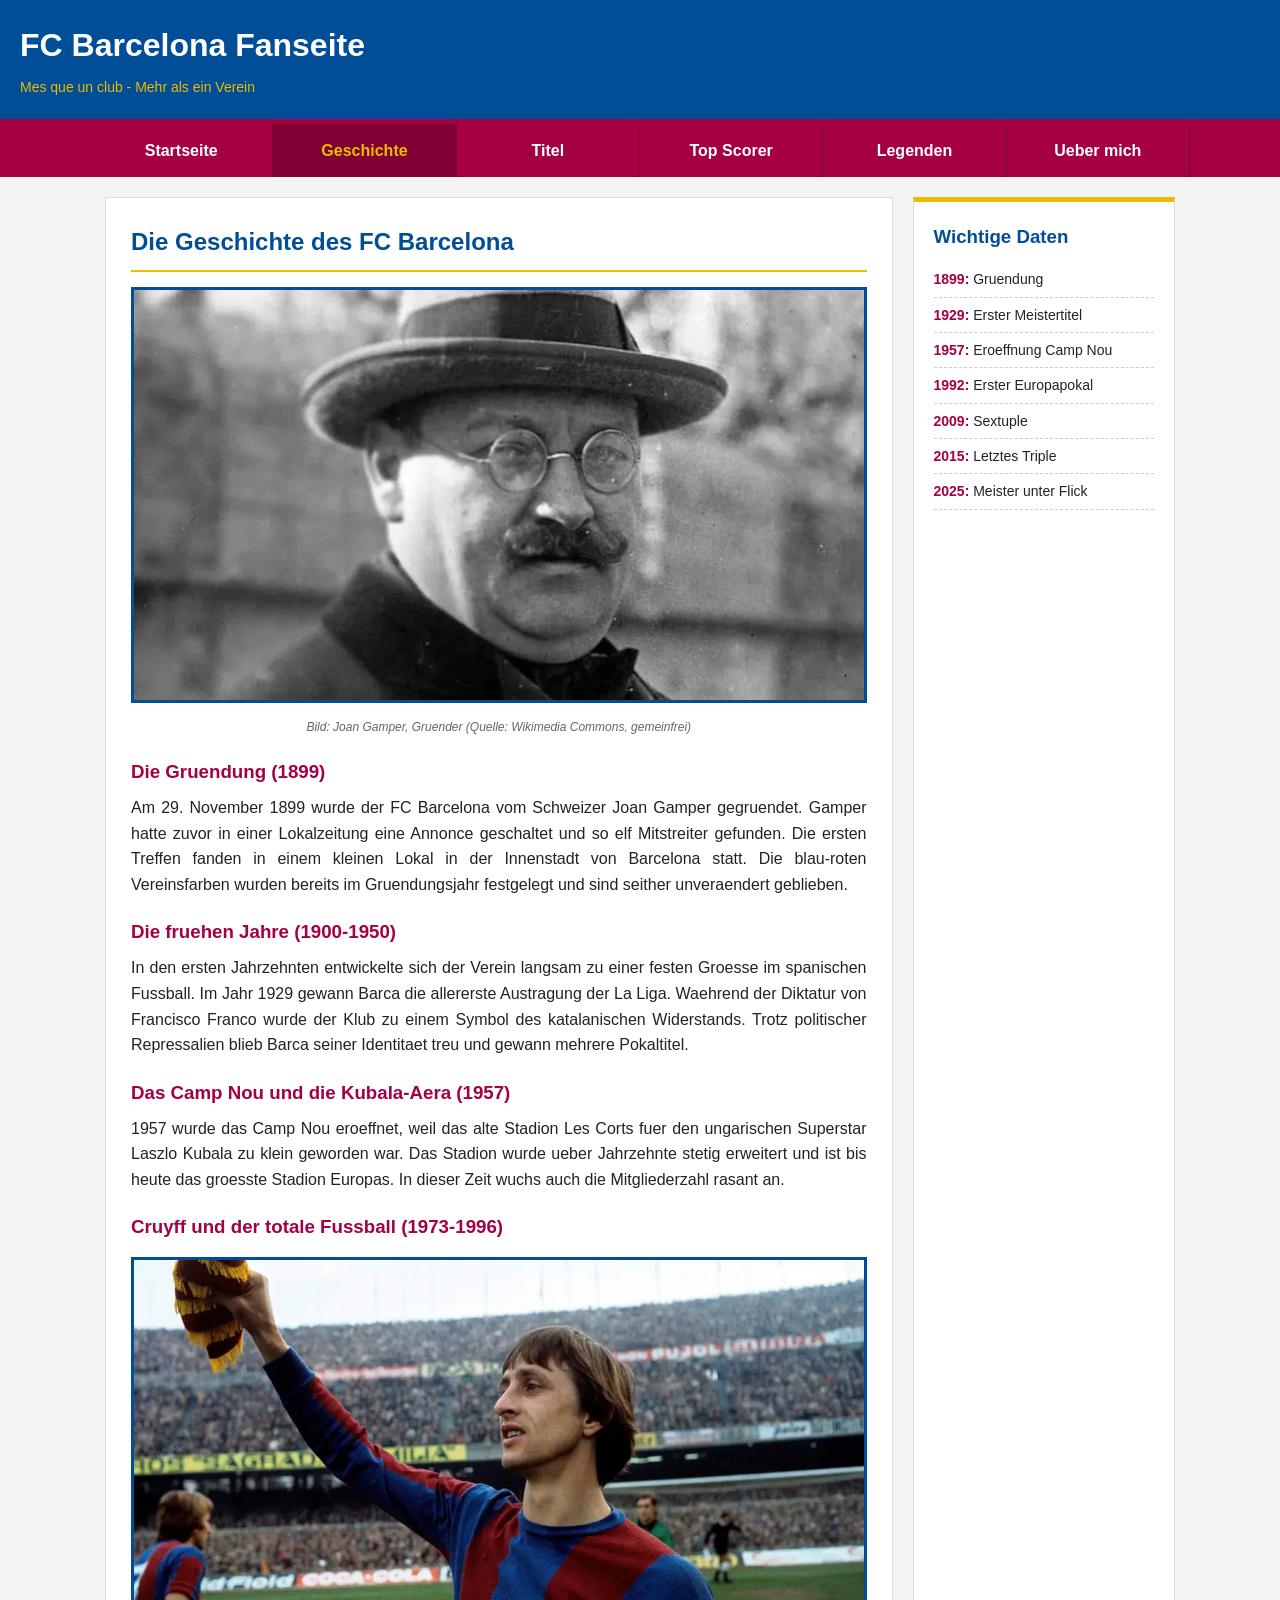
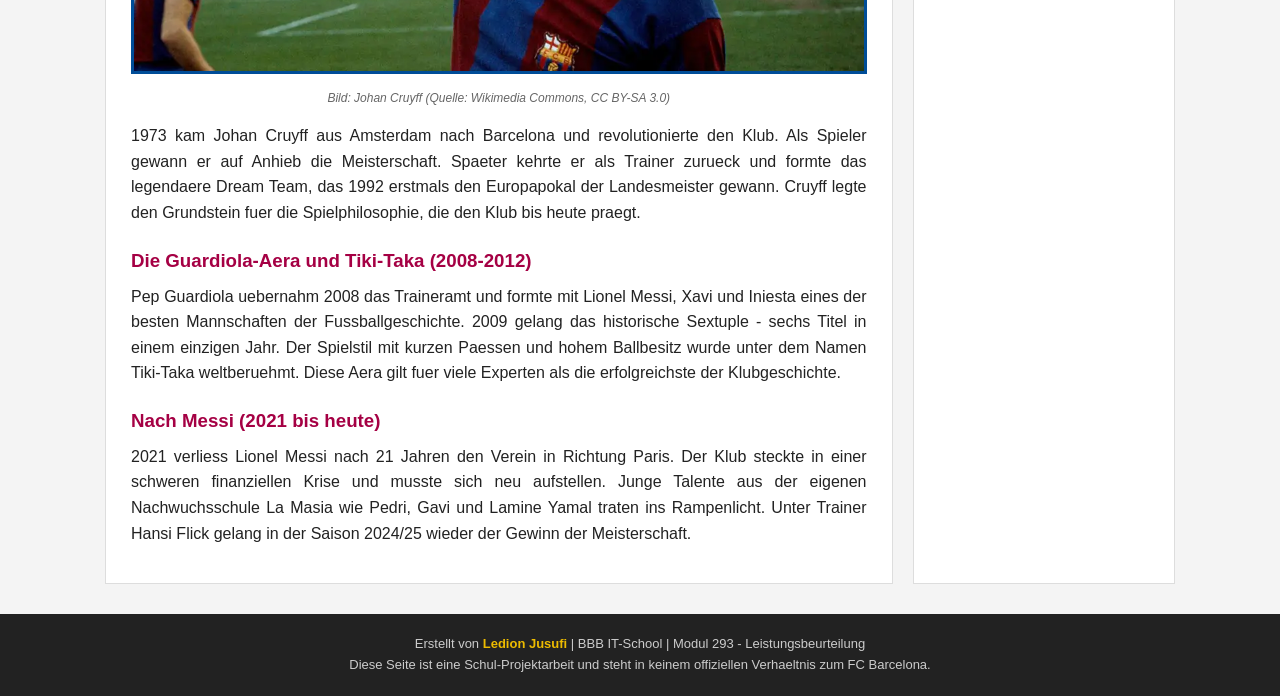
==== geschichte.html @ 13047d41 "Add files via upload" ====
<!DOCTYPE html>
<html lang="de">
<head>
    <meta charset="UTF-8">
    <meta name="viewport" content="width=device-width, initial-scale=1.0">
    <meta name="description" content="Die Geschichte des FC Barcelona von der Gruendung 1899 bis heute - die wichtigsten Stationen und Trainer.">
    <meta name="keywords" content="FC Barcelona Geschichte, Gruendung, Joan Gamper, Cruyff, Guardiola, Tiki-Taka">
    <meta name="author" content="Ledion Jusufi">
    <title>FC Barcelona - Geschichte</title>
    <link rel="stylesheet" href="style.css">
</head>
<body>

<!-- Kopfbereich mit dem Seitentitel -->
<header>
    <h1>FC Barcelona Fanseite</h1>
    <p>Mes que un club - Mehr als ein Verein</p>
</header>

<!-- Menue: hier kann man auf alle Seiten klicken -->
<nav>
    <ul>
        <li><a href="index.html">Startseite</a></li>
        <li><a href="geschichte.html" class="aktiv">Geschichte</a></li>
        <li><a href="titel.html">Titel</a></li>
        <li><a href="topscorer.html">Top Scorer</a></li>
        <li><a href="legenden.html">Legenden</a></li>
        <li><a href="ueber-mich.html">Ueber mich</a></li>
    </ul>
</nav>

<div class="container">
    <main>
        <h2>Die Geschichte des FC Barcelona</h2>
        <img src="img/joan-gamper.jpg" alt="Joan Gamper, der Schweizer Gruender des FC Barcelona">
        <p class="bildquelle">Bild: Joan Gamper, Gruender (Quelle: Wikimedia Commons, gemeinfrei)</p>

        <h3>Die Gruendung (1899)</h3>
        <p>Am 29. November 1899 wurde der FC Barcelona vom Schweizer Joan Gamper gegruendet. Gamper hatte zuvor in einer Lokalzeitung eine Annonce geschaltet und so elf Mitstreiter gefunden. Die ersten Treffen fanden in einem kleinen Lokal in der Innenstadt von Barcelona statt. Die blau-roten Vereinsfarben wurden bereits im Gruendungsjahr festgelegt und sind seither unveraendert geblieben.</p>

        <h3>Die fruehen Jahre (1900-1950)</h3>
        <p>In den ersten Jahrzehnten entwickelte sich der Verein langsam zu einer festen Groesse im spanischen Fussball. Im Jahr 1929 gewann Barca die allererste Austragung der La Liga. Waehrend der Diktatur von Francisco Franco wurde der Klub zu einem Symbol des katalanischen Widerstands. Trotz politischer Repressalien blieb Barca seiner Identitaet treu und gewann mehrere Pokaltitel.</p>

        <h3>Das Camp Nou und die Kubala-Aera (1957)</h3>
        <p>1957 wurde das Camp Nou eroeffnet, weil das alte Stadion Les Corts fuer den ungarischen Superstar Laszlo Kubala zu klein geworden war. Das Stadion wurde ueber Jahrzehnte stetig erweitert und ist bis heute das groesste Stadion Europas. In dieser Zeit wuchs auch die Mitgliederzahl rasant an.</p>

        <h3>Cruyff und der totale Fussball (1973-1996)</h3>
        <img src="img/cruyff.jpg" alt="Johan Cruyff im Barcelona Trikot waehrend eines Spiels">
        <p class="bildquelle">Bild: Johan Cruyff (Quelle: Wikimedia Commons, CC BY-SA 3.0)</p>
        <p>1973 kam Johan Cruyff aus Amsterdam nach Barcelona und revolutionierte den Klub. Als Spieler gewann er auf Anhieb die Meisterschaft. Spaeter kehrte er als Trainer zurueck und formte das legendaere Dream Team, das 1992 erstmals den Europapokal der Landesmeister gewann. Cruyff legte den Grundstein fuer die Spielphilosophie, die den Klub bis heute praegt.</p>

        <h3>Die Guardiola-Aera und Tiki-Taka (2008-2012)</h3>
        <p>Pep Guardiola uebernahm 2008 das Traineramt und formte mit Lionel Messi, Xavi und Iniesta eines der besten Mannschaften der Fussballgeschichte. 2009 gelang das historische Sextuple - sechs Titel in einem einzigen Jahr. Der Spielstil mit kurzen Paessen und hohem Ballbesitz wurde unter dem Namen Tiki-Taka weltberuehmt. Diese Aera gilt fuer viele Experten als die erfolgreichste der Klubgeschichte.</p>

        <h3>Nach Messi (2021 bis heute)</h3>
        <p>2021 verliess Lionel Messi nach 21 Jahren den Verein in Richtung Paris. Der Klub steckte in einer schweren finanziellen Krise und musste sich neu aufstellen. Junge Talente aus der eigenen Nachwuchsschule La Masia wie Pedri, Gavi und Lamine Yamal traten ins Rampenlicht. Unter Trainer Hansi Flick gelang in der Saison 2024/25 wieder der Gewinn der Meisterschaft.</p>
    </main>

    <aside>
        <h3>Wichtige Daten</h3>
        <ul>
            <li><strong>1899:</strong> Gruendung</li>
            <li><strong>1929:</strong> Erster Meistertitel</li>
            <li><strong>1957:</strong> Eroeffnung Camp Nou</li>
            <li><strong>1992:</strong> Erster Europapokal</li>
            <li><strong>2009:</strong> Sextuple</li>
            <li><strong>2015:</strong> Letztes Triple</li>
            <li><strong>2025:</strong> Meister unter Flick</li>
        </ul>
    </aside>
</div>

<!-- Fussbereich mit meinem Namen -->
<footer>
    <p>Erstellt von <span class="autor">Ledion Jusufi</span> | BBB IT-School | Modul 293 - Leistungsbeurteilung</p>
    <p>Diese Seite ist eine Schul-Projektarbeit und steht in keinem offiziellen Verhaeltnis zum FC Barcelona.</p>
</footer>

</body>
</html>
---- style.css ----
/* CSS fuer meine FC Barcelona Webseite */
/* Modul 293 - Ledion Jusufi */


/* allgemeine Sachen fuer die ganze Seite */
* {
    margin: 0;
    padding: 0;
    box-sizing: border-box;
}

body {
    font-family: Arial, sans-serif;
    background-color: #f4f4f4;
    color: #222222;
    line-height: 1.6;
}


/* Kopfbereich oben (Header) */
header {
    background-color: #004D98;
    color: white;
    padding: 20px;
    border-bottom: 5px solid #A50044;
}

header h1 {
    font-size: 32px;
    margin-bottom: 5px;
}

header p {
    color: #EDBB00;
    font-size: 14px;
}


/* Menue / Navigation */
nav {
    background-color: #A50044;
}

nav ul {
    list-style: none;
    display: flex;
    flex-wrap: wrap;
    max-width: 1100px;
    margin: 0 auto;
}

nav li {
    flex: 1;
    text-align: center;
}

nav a {
    display: block;
    color: white;
    text-decoration: none;
    font-weight: bold;
    padding: 14px 10px;
    border-right: 1px solid #800033;
}

/* wenn man mit der Maus drueber geht */
nav a:hover {
    background-color: #800033;
    color: #EDBB00;
}

/* die Seite auf der man gerade ist wird markiert */
nav a.aktiv {
    background-color: #800033;
    color: #EDBB00;
}


/* der mittlere Teil: links der Text, rechts die Infos */
.container {
    max-width: 1100px;
    margin: 20px auto;
    padding: 0 15px;
    display: grid;
    grid-template-columns: 3fr 1fr;
    gap: 20px;
}

main {
    background-color: white;
    padding: 25px;
    border: 1px solid #dddddd;
}

main h2 {
    color: #004D98;
    border-bottom: 2px solid #EDBB00;
    padding-bottom: 8px;
    margin-bottom: 15px;
}

main h3 {
    color: #A50044;
    margin-top: 20px;
    margin-bottom: 8px;
}

main p {
    margin-bottom: 12px;
    text-align: justify;
}

main img {
    max-width: 100%;
    height: auto;
    display: block;
    margin: 15px auto;
    border: 3px solid #004D98;
}

/* kleiner Text unter dem Bild (Bildquelle) */
.bildquelle {
    text-align: center;
    font-size: 12px;
    color: #666666;
    font-style: italic;
    margin-bottom: 15px;
}


/* Infobereich auf der rechten Seite */
aside {
    background-color: white;
    padding: 20px;
    border: 1px solid #dddddd;
    border-top: 5px solid #EDBB00;
}

aside h3 {
    color: #004D98;
    margin-bottom: 10px;
}

aside ul {
    list-style: none;
}

aside li {
    padding: 6px 0;
    border-bottom: 1px dashed #cccccc;
    font-size: 14px;
}

aside strong {
    color: #A50044;
}


/* Tabellen (Titel-Seite und Top Scorer) */
table {
    width: 100%;
    border-collapse: collapse;
    margin: 15px 0;
    font-size: 14px;
}

th {
    background-color: #004D98;
    color: white;
    text-align: left;
    padding: 10px;
}

td {
    padding: 8px 10px;
    border-bottom: 1px solid #dddddd;
}

/* jede zweite Zeile etwas grauer damit man es besser lesen kann */
tr:nth-child(even) {
    background-color: #f9f9f9;
}


/* die Willkommens-Box auf der Startseite */
.hero {
    background-color: #004D98;
    color: white;
    text-align: center;
    padding: 40px 25px;
    margin-bottom: 20px;
}

.hero h2 {
    color: #EDBB00;
    border: none;
    font-size: 28px;
    margin-bottom: 10px;
}

.hero p {
    text-align: center;
}


/* die Kaestchen mit den Titeln auf der Titel-Seite */
.titel-grid {
    display: grid;
    grid-template-columns: 1fr 1fr 1fr;
    gap: 15px;
    margin: 20px 0;
}

.titel-box {
    background-color: #004D98;
    color: white;
    text-align: center;
    padding: 20px 10px;
    border-bottom: 4px solid #EDBB00;
}

.titel-box .anzahl {
    display: block;
    font-size: 36px;
    font-weight: bold;
    color: #EDBB00;
}

.titel-box .name {
    font-size: 13px;
}


/* Fussbereich ganz unten */
footer {
    background-color: #222222;
    color: #cccccc;
    text-align: center;
    padding: 20px;
    margin-top: 30px;
    font-size: 13px;
}

.autor {
    color: #EDBB00;
    font-weight: bold;
}


/* Damit die Seite auch auf dem Handy gut aussieht */
@media (max-width: 768px) {
    header h1 {
        font-size: 24px;
    }

    /* Menue wird untereinander statt nebeneinander */
    nav ul {
        flex-direction: column;
    }

    /* Text und Infobereich untereinander statt nebeneinander */
    .container {
        grid-template-columns: 1fr;
    }

    /* nur noch 2 Titel-Kaestchen nebeneinander */
    .titel-grid {
        grid-template-columns: 1fr 1fr;
    }

    .hero h2 {
        font-size: 22px;
    }
}
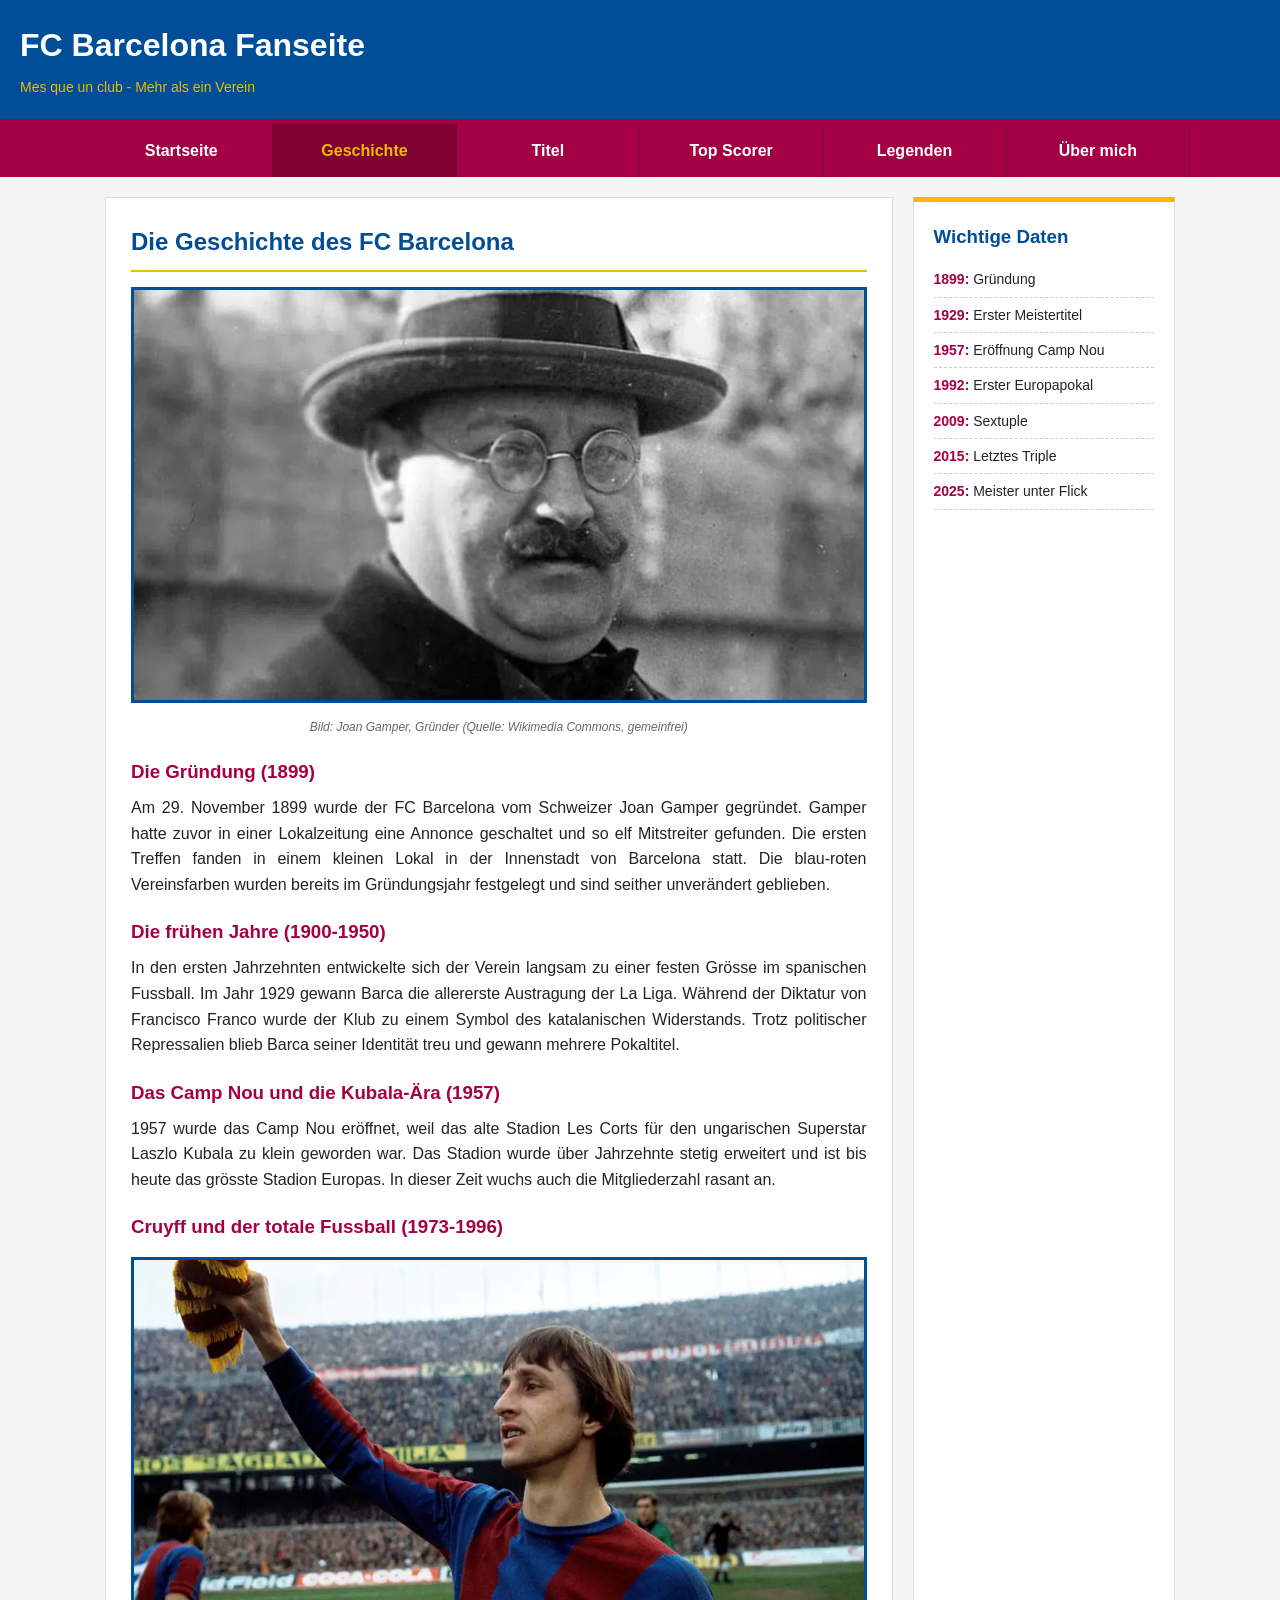
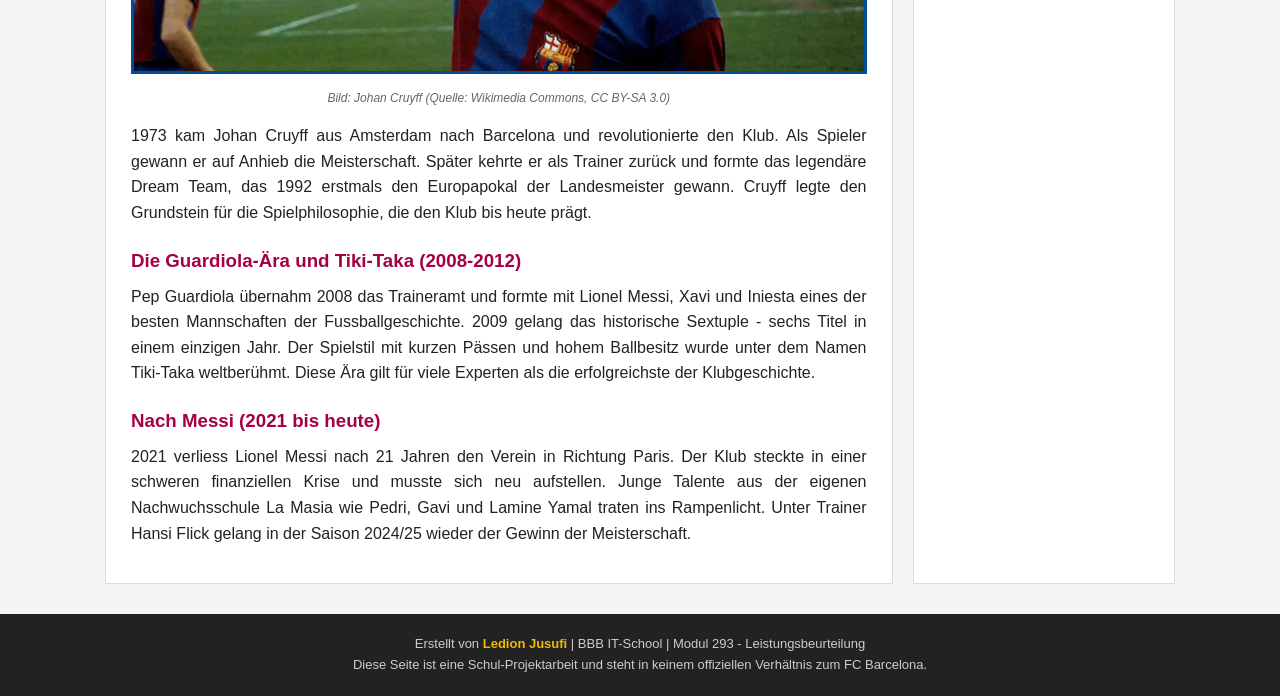
==== commit 18b441c0: "Add files via upload" ====
--- a/geschichte.html
+++ b/geschichte.html
@@ -1,80 +1,80 @@
-<!DOCTYPE html>
-<html lang="de">
-<head>
-    <meta charset="UTF-8">
-    <meta name="viewport" content="width=device-width, initial-scale=1.0">
-    <meta name="description" content="Die Geschichte des FC Barcelona von der Gruendung 1899 bis heute - die wichtigsten Stationen und Trainer.">
-    <meta name="keywords" content="FC Barcelona Geschichte, Gruendung, Joan Gamper, Cruyff, Guardiola, Tiki-Taka">
-    <meta name="author" content="Ledion Jusufi">
-    <title>FC Barcelona - Geschichte</title>
-    <link rel="stylesheet" href="style.css">
-</head>
-<body>
-
-<!-- Kopfbereich mit dem Seitentitel -->
-<header>
-    <h1>FC Barcelona Fanseite</h1>
-    <p>Mes que un club - Mehr als ein Verein</p>
-</header>
-
-<!-- Menue: hier kann man auf alle Seiten klicken -->
-<nav>
-    <ul>
-        <li><a href="index.html">Startseite</a></li>
-        <li><a href="geschichte.html" class="aktiv">Geschichte</a></li>
-        <li><a href="titel.html">Titel</a></li>
-        <li><a href="topscorer.html">Top Scorer</a></li>
-        <li><a href="legenden.html">Legenden</a></li>
-        <li><a href="ueber-mich.html">Ueber mich</a></li>
-    </ul>
-</nav>
-
-<div class="container">
-    <main>
-        <h2>Die Geschichte des FC Barcelona</h2>
-        <img src="img/joan-gamper.jpg" alt="Joan Gamper, der Schweizer Gruender des FC Barcelona">
-        <p class="bildquelle">Bild: Joan Gamper, Gruender (Quelle: Wikimedia Commons, gemeinfrei)</p>
-
-        <h3>Die Gruendung (1899)</h3>
-        <p>Am 29. November 1899 wurde der FC Barcelona vom Schweizer Joan Gamper gegruendet. Gamper hatte zuvor in einer Lokalzeitung eine Annonce geschaltet und so elf Mitstreiter gefunden. Die ersten Treffen fanden in einem kleinen Lokal in der Innenstadt von Barcelona statt. Die blau-roten Vereinsfarben wurden bereits im Gruendungsjahr festgelegt und sind seither unveraendert geblieben.</p>
-
-        <h3>Die fruehen Jahre (1900-1950)</h3>
-        <p>In den ersten Jahrzehnten entwickelte sich der Verein langsam zu einer festen Groesse im spanischen Fussball. Im Jahr 1929 gewann Barca die allererste Austragung der La Liga. Waehrend der Diktatur von Francisco Franco wurde der Klub zu einem Symbol des katalanischen Widerstands. Trotz politischer Repressalien blieb Barca seiner Identitaet treu und gewann mehrere Pokaltitel.</p>
-
-        <h3>Das Camp Nou und die Kubala-Aera (1957)</h3>
-        <p>1957 wurde das Camp Nou eroeffnet, weil das alte Stadion Les Corts fuer den ungarischen Superstar Laszlo Kubala zu klein geworden war. Das Stadion wurde ueber Jahrzehnte stetig erweitert und ist bis heute das groesste Stadion Europas. In dieser Zeit wuchs auch die Mitgliederzahl rasant an.</p>
-
-        <h3>Cruyff und der totale Fussball (1973-1996)</h3>
-        <img src="img/cruyff.jpg" alt="Johan Cruyff im Barcelona Trikot waehrend eines Spiels">
-        <p class="bildquelle">Bild: Johan Cruyff (Quelle: Wikimedia Commons, CC BY-SA 3.0)</p>
-        <p>1973 kam Johan Cruyff aus Amsterdam nach Barcelona und revolutionierte den Klub. Als Spieler gewann er auf Anhieb die Meisterschaft. Spaeter kehrte er als Trainer zurueck und formte das legendaere Dream Team, das 1992 erstmals den Europapokal der Landesmeister gewann. Cruyff legte den Grundstein fuer die Spielphilosophie, die den Klub bis heute praegt.</p>
-
-        <h3>Die Guardiola-Aera und Tiki-Taka (2008-2012)</h3>
-        <p>Pep Guardiola uebernahm 2008 das Traineramt und formte mit Lionel Messi, Xavi und Iniesta eines der besten Mannschaften der Fussballgeschichte. 2009 gelang das historische Sextuple - sechs Titel in einem einzigen Jahr. Der Spielstil mit kurzen Paessen und hohem Ballbesitz wurde unter dem Namen Tiki-Taka weltberuehmt. Diese Aera gilt fuer viele Experten als die erfolgreichste der Klubgeschichte.</p>
-
-        <h3>Nach Messi (2021 bis heute)</h3>
-        <p>2021 verliess Lionel Messi nach 21 Jahren den Verein in Richtung Paris. Der Klub steckte in einer schweren finanziellen Krise und musste sich neu aufstellen. Junge Talente aus der eigenen Nachwuchsschule La Masia wie Pedri, Gavi und Lamine Yamal traten ins Rampenlicht. Unter Trainer Hansi Flick gelang in der Saison 2024/25 wieder der Gewinn der Meisterschaft.</p>
-    </main>
-
-    <aside>
-        <h3>Wichtige Daten</h3>
-        <ul>
-            <li><strong>1899:</strong> Gruendung</li>
-            <li><strong>1929:</strong> Erster Meistertitel</li>
-            <li><strong>1957:</strong> Eroeffnung Camp Nou</li>
-            <li><strong>1992:</strong> Erster Europapokal</li>
-            <li><strong>2009:</strong> Sextuple</li>
-            <li><strong>2015:</strong> Letztes Triple</li>
-            <li><strong>2025:</strong> Meister unter Flick</li>
-        </ul>
-    </aside>
-</div>
-
-<!-- Fussbereich mit meinem Namen -->
-<footer>
-    <p>Erstellt von <span class="autor">Ledion Jusufi</span> | BBB IT-School | Modul 293 - Leistungsbeurteilung</p>
-    <p>Diese Seite ist eine Schul-Projektarbeit und steht in keinem offiziellen Verhaeltnis zum FC Barcelona.</p>
-</footer>
-
-</body>
-</html>
+<!DOCTYPE html>
+<html lang="de">
+<head>
+    <meta charset="UTF-8">
+    <meta name="viewport" content="width=device-width, initial-scale=1.0">
+    <meta name="description" content="Die Geschichte des FC Barcelona von der Gründung 1899 bis heute - die wichtigsten Stationen und Trainer.">
+    <meta name="keywords" content="FC Barcelona Geschichte, Gründung, Joan Gamper, Cruyff, Guardiola, Tiki-Taka">
+    <meta name="author" content="Ledion Jusufi">
+    <title>FC Barcelona - Geschichte</title>
+    <link rel="stylesheet" href="style.css">
+</head>
+<body>
+
+<!-- Kopfbereich mit dem Seitentitel -->
+<header>
+    <h1>FC Barcelona Fanseite</h1>
+    <p>Mes que un club - Mehr als ein Verein</p>
+</header>
+
+<!-- Menü: hier kann man auf alle Seiten klicken -->
+<nav>
+    <ul>
+        <li><a href="index.html">Startseite</a></li>
+        <li><a href="geschichte.html" class="aktiv">Geschichte</a></li>
+        <li><a href="titel.html">Titel</a></li>
+        <li><a href="topscorer.html">Top Scorer</a></li>
+        <li><a href="legenden.html">Legenden</a></li>
+        <li><a href="ueber-mich.html">Über mich</a></li>
+    </ul>
+</nav>
+
+<div class="container">
+    <main>
+        <h2>Die Geschichte des FC Barcelona</h2>
+        <img src="img/joan-gamper.jpg" alt="Joan Gamper, der Schweizer Gründer des FC Barcelona">
+        <p class="bildquelle">Bild: Joan Gamper, Gründer (Quelle: Wikimedia Commons, gemeinfrei)</p>
+
+        <h3>Die Gründung (1899)</h3>
+        <p>Am 29. November 1899 wurde der FC Barcelona vom Schweizer Joan Gamper gegründet. Gamper hatte zuvor in einer Lokalzeitung eine Annonce geschaltet und so elf Mitstreiter gefunden. Die ersten Treffen fanden in einem kleinen Lokal in der Innenstadt von Barcelona statt. Die blau-roten Vereinsfarben wurden bereits im Gründungsjahr festgelegt und sind seither unverändert geblieben.</p>
+
+        <h3>Die frühen Jahre (1900-1950)</h3>
+        <p>In den ersten Jahrzehnten entwickelte sich der Verein langsam zu einer festen Grösse im spanischen Fussball. Im Jahr 1929 gewann Barca die allererste Austragung der La Liga. Während der Diktatur von Francisco Franco wurde der Klub zu einem Symbol des katalanischen Widerstands. Trotz politischer Repressalien blieb Barca seiner Identität treu und gewann mehrere Pokaltitel.</p>
+
+        <h3>Das Camp Nou und die Kubala-Ära (1957)</h3>
+        <p>1957 wurde das Camp Nou eröffnet, weil das alte Stadion Les Corts für den ungarischen Superstar Laszlo Kubala zu klein geworden war. Das Stadion wurde über Jahrzehnte stetig erweitert und ist bis heute das grösste Stadion Europas. In dieser Zeit wuchs auch die Mitgliederzahl rasant an.</p>
+
+        <h3>Cruyff und der totale Fussball (1973-1996)</h3>
+        <img src="img/cruyff.jpg" alt="Johan Cruyff im Barcelona Trikot während eines Spiels">
+        <p class="bildquelle">Bild: Johan Cruyff (Quelle: Wikimedia Commons, CC BY-SA 3.0)</p>
+        <p>1973 kam Johan Cruyff aus Amsterdam nach Barcelona und revolutionierte den Klub. Als Spieler gewann er auf Anhieb die Meisterschaft. Später kehrte er als Trainer zurück und formte das legendäre Dream Team, das 1992 erstmals den Europapokal der Landesmeister gewann. Cruyff legte den Grundstein für die Spielphilosophie, die den Klub bis heute prägt.</p>
+
+        <h3>Die Guardiola-Ära und Tiki-Taka (2008-2012)</h3>
+        <p>Pep Guardiola übernahm 2008 das Traineramt und formte mit Lionel Messi, Xavi und Iniesta eines der besten Mannschaften der Fussballgeschichte. 2009 gelang das historische Sextuple - sechs Titel in einem einzigen Jahr. Der Spielstil mit kurzen Pässen und hohem Ballbesitz wurde unter dem Namen Tiki-Taka weltberühmt. Diese Ära gilt für viele Experten als die erfolgreichste der Klubgeschichte.</p>
+
+        <h3>Nach Messi (2021 bis heute)</h3>
+        <p>2021 verliess Lionel Messi nach 21 Jahren den Verein in Richtung Paris. Der Klub steckte in einer schweren finanziellen Krise und musste sich neu aufstellen. Junge Talente aus der eigenen Nachwuchsschule La Masia wie Pedri, Gavi und Lamine Yamal traten ins Rampenlicht. Unter Trainer Hansi Flick gelang in der Saison 2024/25 wieder der Gewinn der Meisterschaft.</p>
+    </main>
+
+    <aside>
+        <h3>Wichtige Daten</h3>
+        <ul>
+            <li><strong>1899:</strong> Gründung</li>
+            <li><strong>1929:</strong> Erster Meistertitel</li>
+            <li><strong>1957:</strong> Eröffnung Camp Nou</li>
+            <li><strong>1992:</strong> Erster Europapokal</li>
+            <li><strong>2009:</strong> Sextuple</li>
+            <li><strong>2015:</strong> Letztes Triple</li>
+            <li><strong>2025:</strong> Meister unter Flick</li>
+        </ul>
+    </aside>
+</div>
+
+<!-- Fussbereich mit meinem Namen -->
+<footer>
+    <p>Erstellt von <span class="autor">Ledion Jusufi</span> | BBB IT-School | Modul 293 - Leistungsbeurteilung</p>
+    <p>Diese Seite ist eine Schul-Projektarbeit und steht in keinem offiziellen Verhältnis zum FC Barcelona.</p>
+</footer>
+
+</body>
+</html>
--- a/style.css
+++ b/style.css
@@ -1,274 +1,274 @@
-/* CSS fuer meine FC Barcelona Webseite */
-/* Modul 293 - Ledion Jusufi */
-
-
-/* allgemeine Sachen fuer die ganze Seite */
-* {
-    margin: 0;
-    padding: 0;
-    box-sizing: border-box;
-}
-
-body {
-    font-family: Arial, sans-serif;
-    background-color: #f4f4f4;
-    color: #222222;
-    line-height: 1.6;
-}
-
-
-/* Kopfbereich oben (Header) */
-header {
-    background-color: #004D98;
-    color: white;
-    padding: 20px;
-    border-bottom: 5px solid #A50044;
-}
-
-header h1 {
-    font-size: 32px;
-    margin-bottom: 5px;
-}
-
-header p {
-    color: #EDBB00;
-    font-size: 14px;
-}
-
-
-/* Menue / Navigation */
-nav {
-    background-color: #A50044;
-}
-
-nav ul {
-    list-style: none;
-    display: flex;
-    flex-wrap: wrap;
-    max-width: 1100px;
-    margin: 0 auto;
-}
-
-nav li {
-    flex: 1;
-    text-align: center;
-}
-
-nav a {
-    display: block;
-    color: white;
-    text-decoration: none;
-    font-weight: bold;
-    padding: 14px 10px;
-    border-right: 1px solid #800033;
-}
-
-/* wenn man mit der Maus drueber geht */
-nav a:hover {
-    background-color: #800033;
-    color: #EDBB00;
-}
-
-/* die Seite auf der man gerade ist wird markiert */
-nav a.aktiv {
-    background-color: #800033;
-    color: #EDBB00;
-}
-
-
-/* der mittlere Teil: links der Text, rechts die Infos */
-.container {
-    max-width: 1100px;
-    margin: 20px auto;
-    padding: 0 15px;
-    display: grid;
-    grid-template-columns: 3fr 1fr;
-    gap: 20px;
-}
-
-main {
-    background-color: white;
-    padding: 25px;
-    border: 1px solid #dddddd;
-}
-
-main h2 {
-    color: #004D98;
-    border-bottom: 2px solid #EDBB00;
-    padding-bottom: 8px;
-    margin-bottom: 15px;
-}
-
-main h3 {
-    color: #A50044;
-    margin-top: 20px;
-    margin-bottom: 8px;
-}
-
-main p {
-    margin-bottom: 12px;
-    text-align: justify;
-}
-
-main img {
-    max-width: 100%;
-    height: auto;
-    display: block;
-    margin: 15px auto;
-    border: 3px solid #004D98;
-}
-
-/* kleiner Text unter dem Bild (Bildquelle) */
-.bildquelle {
-    text-align: center;
-    font-size: 12px;
-    color: #666666;
-    font-style: italic;
-    margin-bottom: 15px;
-}
-
-
-/* Infobereich auf der rechten Seite */
-aside {
-    background-color: white;
-    padding: 20px;
-    border: 1px solid #dddddd;
-    border-top: 5px solid #EDBB00;
-}
-
-aside h3 {
-    color: #004D98;
-    margin-bottom: 10px;
-}
-
-aside ul {
-    list-style: none;
-}
-
-aside li {
-    padding: 6px 0;
-    border-bottom: 1px dashed #cccccc;
-    font-size: 14px;
-}
-
-aside strong {
-    color: #A50044;
-}
-
-
-/* Tabellen (Titel-Seite und Top Scorer) */
-table {
-    width: 100%;
-    border-collapse: collapse;
-    margin: 15px 0;
-    font-size: 14px;
-}
-
-th {
-    background-color: #004D98;
-    color: white;
-    text-align: left;
-    padding: 10px;
-}
-
-td {
-    padding: 8px 10px;
-    border-bottom: 1px solid #dddddd;
-}
-
-/* jede zweite Zeile etwas grauer damit man es besser lesen kann */
-tr:nth-child(even) {
-    background-color: #f9f9f9;
-}
-
-
-/* die Willkommens-Box auf der Startseite */
-.hero {
-    background-color: #004D98;
-    color: white;
-    text-align: center;
-    padding: 40px 25px;
-    margin-bottom: 20px;
-}
-
-.hero h2 {
-    color: #EDBB00;
-    border: none;
-    font-size: 28px;
-    margin-bottom: 10px;
-}
-
-.hero p {
-    text-align: center;
-}
-
-
-/* die Kaestchen mit den Titeln auf der Titel-Seite */
-.titel-grid {
-    display: grid;
-    grid-template-columns: 1fr 1fr 1fr;
-    gap: 15px;
-    margin: 20px 0;
-}
-
-.titel-box {
-    background-color: #004D98;
-    color: white;
-    text-align: center;
-    padding: 20px 10px;
-    border-bottom: 4px solid #EDBB00;
-}
-
-.titel-box .anzahl {
-    display: block;
-    font-size: 36px;
-    font-weight: bold;
-    color: #EDBB00;
-}
-
-.titel-box .name {
-    font-size: 13px;
-}
-
-
-/* Fussbereich ganz unten */
-footer {
-    background-color: #222222;
-    color: #cccccc;
-    text-align: center;
-    padding: 20px;
-    margin-top: 30px;
-    font-size: 13px;
-}
-
-.autor {
-    color: #EDBB00;
-    font-weight: bold;
-}
-
-
-/* Damit die Seite auch auf dem Handy gut aussieht */
-@media (max-width: 768px) {
-    header h1 {
-        font-size: 24px;
-    }
-
-    /* Menue wird untereinander statt nebeneinander */
-    nav ul {
-        flex-direction: column;
-    }
-
-    /* Text und Infobereich untereinander statt nebeneinander */
-    .container {
-        grid-template-columns: 1fr;
-    }
-
-    /* nur noch 2 Titel-Kaestchen nebeneinander */
-    .titel-grid {
-        grid-template-columns: 1fr 1fr;
-    }
-
-    .hero h2 {
-        font-size: 22px;
-    }
-}
+/* CSS für meine FC Barcelona Webseite */
+/* Modul 293 - Ledion Jusufi */
+
+
+/* allgemeine Sachen für die ganze Seite */
+* {
+    margin: 0;
+    padding: 0;
+    box-sizing: border-box;
+}
+
+body {
+    font-family: Arial, sans-serif;
+    background-color: #f4f4f4;
+    color: #222222;
+    line-height: 1.6;
+}
+
+
+/* Kopfbereich oben (Header) */
+header {
+    background-color: #004D98;
+    color: white;
+    padding: 20px;
+    border-bottom: 5px solid #A50044;
+}
+
+header h1 {
+    font-size: 32px;
+    margin-bottom: 5px;
+}
+
+header p {
+    color: #EDBB00;
+    font-size: 14px;
+}
+
+
+/* Menü / Navigation */
+nav {
+    background-color: #A50044;
+}
+
+nav ul {
+    list-style: none;
+    display: flex;
+    flex-wrap: wrap;
+    max-width: 1100px;
+    margin: 0 auto;
+}
+
+nav li {
+    flex: 1;
+    text-align: center;
+}
+
+nav a {
+    display: block;
+    color: white;
+    text-decoration: none;
+    font-weight: bold;
+    padding: 14px 10px;
+    border-right: 1px solid #800033;
+}
+
+/* wenn man mit der Maus drüber geht */
+nav a:hover {
+    background-color: #800033;
+    color: #EDBB00;
+}
+
+/* die Seite auf der man gerade ist wird markiert */
+nav a.aktiv {
+    background-color: #800033;
+    color: #EDBB00;
+}
+
+
+/* der mittlere Teil: links der Text, rechts die Infos */
+.container {
+    max-width: 1100px;
+    margin: 20px auto;
+    padding: 0 15px;
+    display: grid;
+    grid-template-columns: 3fr 1fr;
+    gap: 20px;
+}
+
+main {
+    background-color: white;
+    padding: 25px;
+    border: 1px solid #dddddd;
+}
+
+main h2 {
+    color: #004D98;
+    border-bottom: 2px solid #EDBB00;
+    padding-bottom: 8px;
+    margin-bottom: 15px;
+}
+
+main h3 {
+    color: #A50044;
+    margin-top: 20px;
+    margin-bottom: 8px;
+}
+
+main p {
+    margin-bottom: 12px;
+    text-align: justify;
+}
+
+main img {
+    max-width: 100%;
+    height: auto;
+    display: block;
+    margin: 15px auto;
+    border: 3px solid #004D98;
+}
+
+/* kleiner Text unter dem Bild (Bildquelle) */
+.bildquelle {
+    text-align: center;
+    font-size: 12px;
+    color: #666666;
+    font-style: italic;
+    margin-bottom: 15px;
+}
+
+
+/* Infobereich auf der rechten Seite */
+aside {
+    background-color: white;
+    padding: 20px;
+    border: 1px solid #dddddd;
+    border-top: 5px solid #EDBB00;
+}
+
+aside h3 {
+    color: #004D98;
+    margin-bottom: 10px;
+}
+
+aside ul {
+    list-style: none;
+}
+
+aside li {
+    padding: 6px 0;
+    border-bottom: 1px dashed #cccccc;
+    font-size: 14px;
+}
+
+aside strong {
+    color: #A50044;
+}
+
+
+/* Tabellen (Titel-Seite und Top Scorer) */
+table {
+    width: 100%;
+    border-collapse: collapse;
+    margin: 15px 0;
+    font-size: 14px;
+}
+
+th {
+    background-color: #004D98;
+    color: white;
+    text-align: left;
+    padding: 10px;
+}
+
+td {
+    padding: 8px 10px;
+    border-bottom: 1px solid #dddddd;
+}
+
+/* jede zweite Zeile etwas grauer damit man es besser lesen kann */
+tr:nth-child(even) {
+    background-color: #f9f9f9;
+}
+
+
+/* die Willkommens-Box auf der Startseite */
+.hero {
+    background-color: #004D98;
+    color: white;
+    text-align: center;
+    padding: 40px 25px;
+    margin-bottom: 20px;
+}
+
+.hero h2 {
+    color: #EDBB00;
+    border: none;
+    font-size: 28px;
+    margin-bottom: 10px;
+}
+
+.hero p {
+    text-align: center;
+}
+
+
+/* die Kästchen mit den Titeln auf der Titel-Seite */
+.titel-grid {
+    display: grid;
+    grid-template-columns: 1fr 1fr 1fr;
+    gap: 15px;
+    margin: 20px 0;
+}
+
+.titel-box {
+    background-color: #004D98;
+    color: white;
+    text-align: center;
+    padding: 20px 10px;
+    border-bottom: 4px solid #EDBB00;
+}
+
+.titel-box .anzahl {
+    display: block;
+    font-size: 36px;
+    font-weight: bold;
+    color: #EDBB00;
+}
+
+.titel-box .name {
+    font-size: 13px;
+}
+
+
+/* Fussbereich ganz unten */
+footer {
+    background-color: #222222;
+    color: #cccccc;
+    text-align: center;
+    padding: 20px;
+    margin-top: 30px;
+    font-size: 13px;
+}
+
+.autor {
+    color: #EDBB00;
+    font-weight: bold;
+}
+
+
+/* Damit die Seite auch auf dem Handy gut aussieht */
+@media (max-width: 768px) {
+    header h1 {
+        font-size: 24px;
+    }
+
+    /* Menü wird untereinander statt nebeneinander */
+    nav ul {
+        flex-direction: column;
+    }
+
+    /* Text und Infobereich untereinander statt nebeneinander */
+    .container {
+        grid-template-columns: 1fr;
+    }
+
+    /* nur noch 2 Titel-Kästchen nebeneinander */
+    .titel-grid {
+        grid-template-columns: 1fr 1fr;
+    }
+
+    .hero h2 {
+        font-size: 22px;
+    }
+}
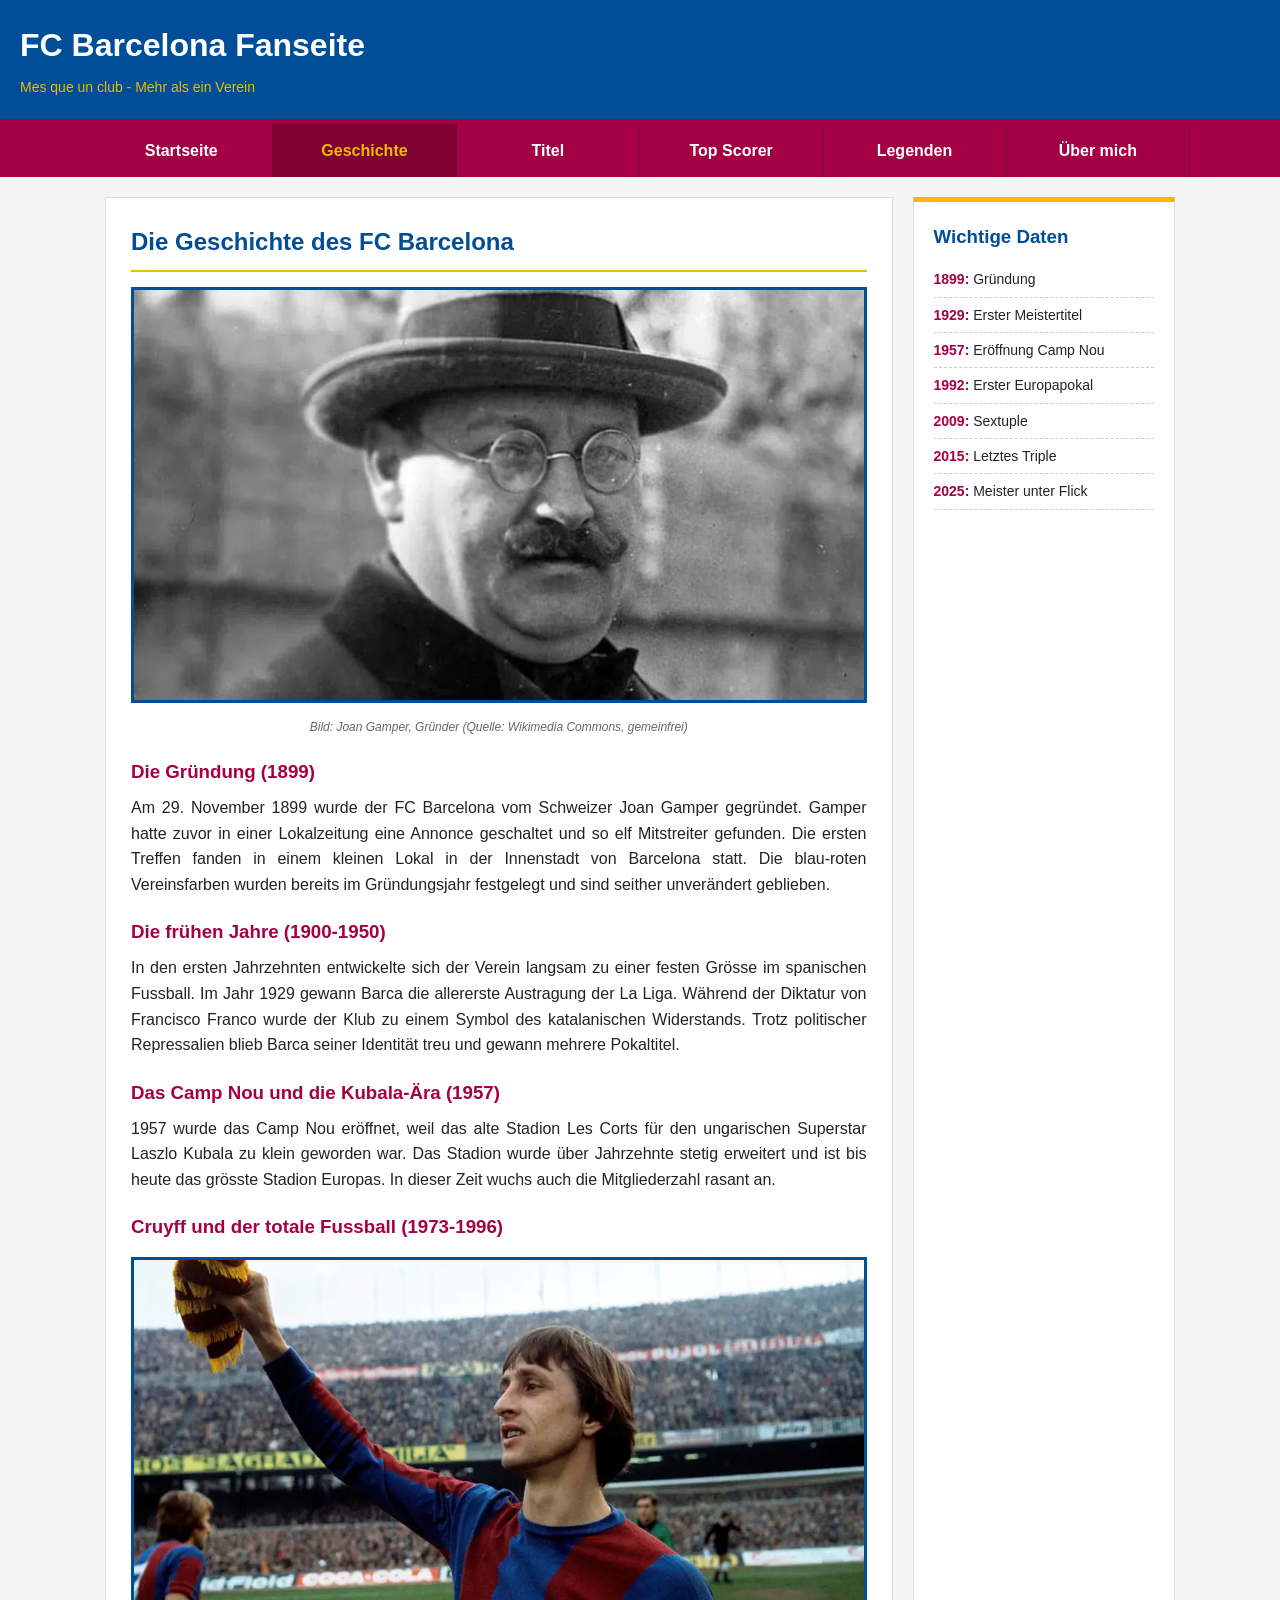
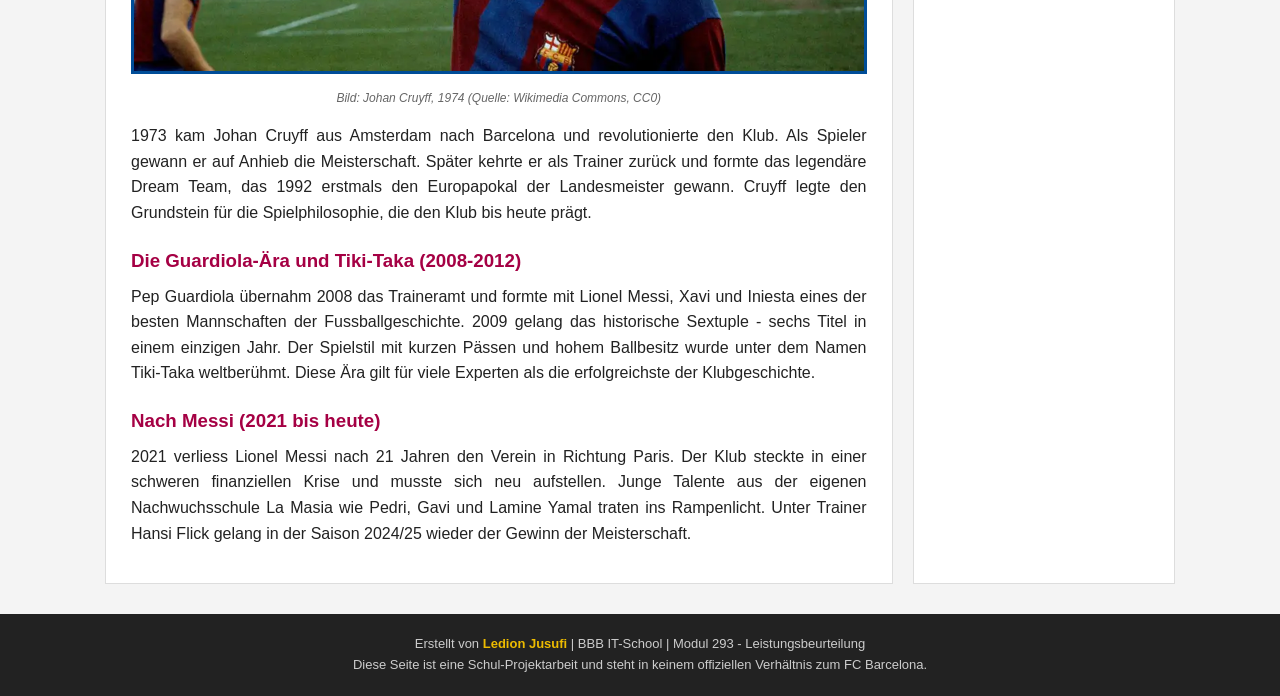
==== commit 10152c8c: "Add files via upload" ====
--- a/geschichte.html
+++ b/geschichte.html
@@ -45,8 +45,8 @@
         <p>1957 wurde das Camp Nou eröffnet, weil das alte Stadion Les Corts für den ungarischen Superstar Laszlo Kubala zu klein geworden war. Das Stadion wurde über Jahrzehnte stetig erweitert und ist bis heute das grösste Stadion Europas. In dieser Zeit wuchs auch die Mitgliederzahl rasant an.</p>
 
         <h3>Cruyff und der totale Fussball (1973-1996)</h3>
-        <img src="img/cruyff.jpg" alt="Johan Cruyff im Barcelona Trikot während eines Spiels">
-        <p class="bildquelle">Bild: Johan Cruyff (Quelle: Wikimedia Commons, CC BY-SA 3.0)</p>
+        <img src="img/cruyff.jpg" alt="Johan Cruyff im Jahr 1974">
+        <p class="bildquelle">Bild: Johan Cruyff, 1974 (Quelle: Wikimedia Commons, CC0)</p>
         <p>1973 kam Johan Cruyff aus Amsterdam nach Barcelona und revolutionierte den Klub. Als Spieler gewann er auf Anhieb die Meisterschaft. Später kehrte er als Trainer zurück und formte das legendäre Dream Team, das 1992 erstmals den Europapokal der Landesmeister gewann. Cruyff legte den Grundstein für die Spielphilosophie, die den Klub bis heute prägt.</p>
 
         <h3>Die Guardiola-Ära und Tiki-Taka (2008-2012)</h3>
